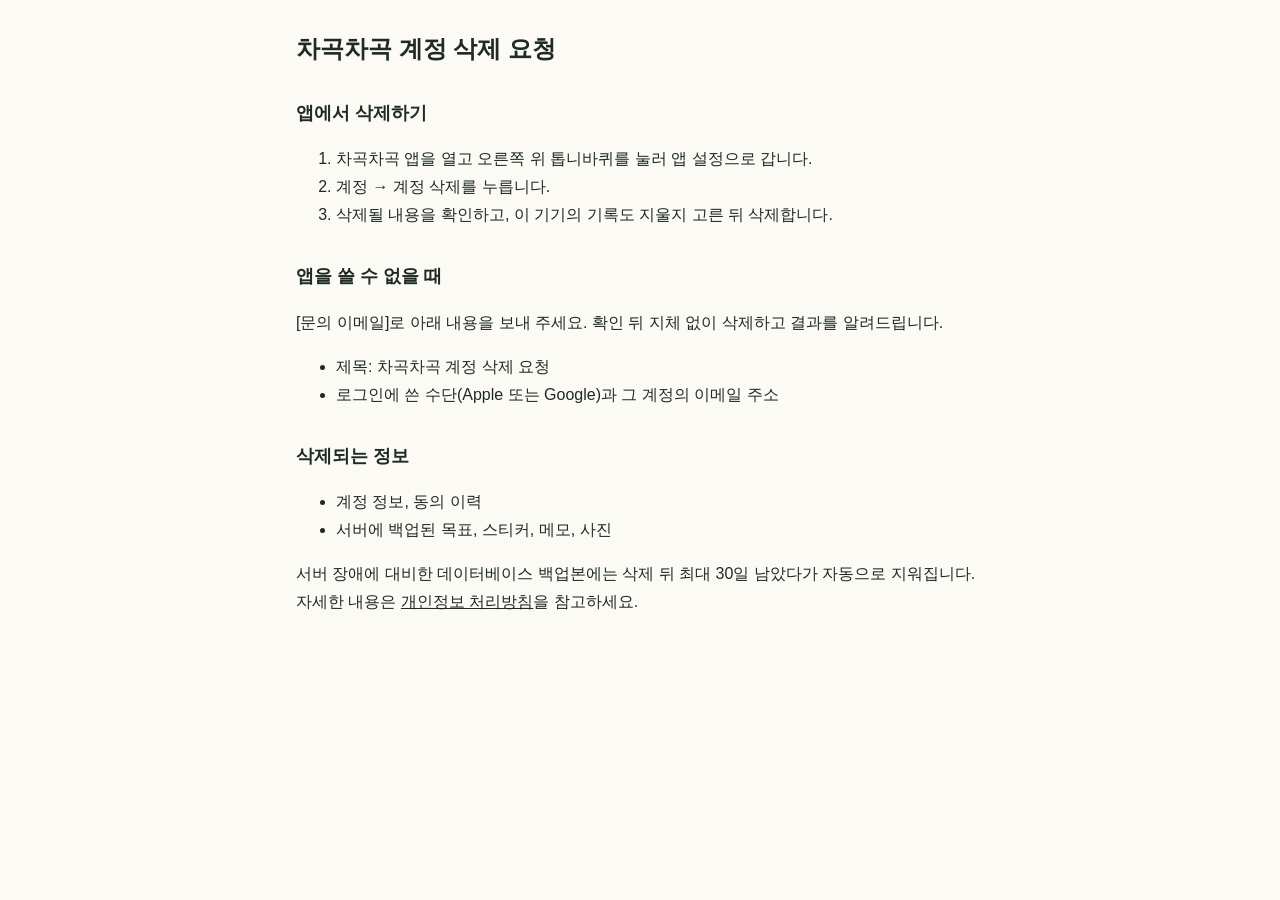
==== delete-account/index.html @ 57ab8ffa "docs: draft terms, privacy policy and account deletion pages Versioned pages with separate posted/ef" ====
<!doctype html>
<html lang="ko">
<head><meta charset="utf-8"><meta name="viewport" content="width=device-width, initial-scale=1"><title>차곡차곡 계정 삭제 요청</title><link rel="stylesheet" href="../assets/style.css"></head>
<body><main>
<h1>차곡차곡 계정 삭제 요청</h1>

<h2>앱에서 삭제하기</h2>
<ol>
  <li>차곡차곡 앱을 열고 오른쪽 위 톱니바퀴를 눌러 앱 설정으로 갑니다.</li>
  <li>계정 → 계정 삭제를 누릅니다.</li>
  <li>삭제될 내용을 확인하고, 이 기기의 기록도 지울지 고른 뒤 삭제합니다.</li>
</ol>

<h2>앱을 쓸 수 없을 때</h2>
<p>[문의 이메일]로 아래 내용을 보내 주세요. 확인 뒤 지체 없이 삭제하고 결과를 알려드립니다.</p>
<ul>
  <li>제목: 차곡차곡 계정 삭제 요청</li>
  <li>로그인에 쓴 수단(Apple 또는 Google)과 그 계정의 이메일 주소</li>
</ul>

<h2>삭제되는 정보</h2>
<ul>
  <li>계정 정보, 동의 이력</li>
  <li>서버에 백업된 목표, 스티커, 메모, 사진</li>
</ul>
<p>서버 장애에 대비한 데이터베이스 백업본에는 삭제 뒤 최대 30일 남았다가 자동으로 지워집니다. 자세한 내용은 <a href="../privacy/">개인정보 처리방침</a>을 참고하세요.</p>
</main></body>
</html>
---- assets/style.css ----
:root { --bg: #fbfaf5; --ink: #1f2a24; --muted: #5b6760; --line: #d9dccf; --accent: #e9a15f; }
* { box-sizing: border-box; }
body { margin: 0; background: var(--bg); color: var(--ink); font: 16px/1.75 -apple-system, BlinkMacSystemFont, "Apple SD Gothic Neo", "Noto Sans KR", sans-serif; }
main { max-width: 720px; margin: 0 auto; padding: 24px 16px 64px; }
h1 { font-size: 24px; line-height: 1.4; margin: 8px 0 4px; }
h2 { font-size: 18px; margin: 32px 0 8px; }
.meta { color: var(--muted); font-size: 14px; margin: 0 0 24px; }
.notice { border: 1px solid var(--accent); background: #fff4e8; padding: 12px 14px; border-radius: 8px; margin: 0 0 24px; }
table { border-collapse: collapse; width: 100%; font-size: 15px; }
th, td { border: 1px solid var(--line); padding: 8px; text-align: left; vertical-align: top; }
a { color: inherit; }
nav { font-size: 14px; margin-top: 40px; color: var(--muted); }
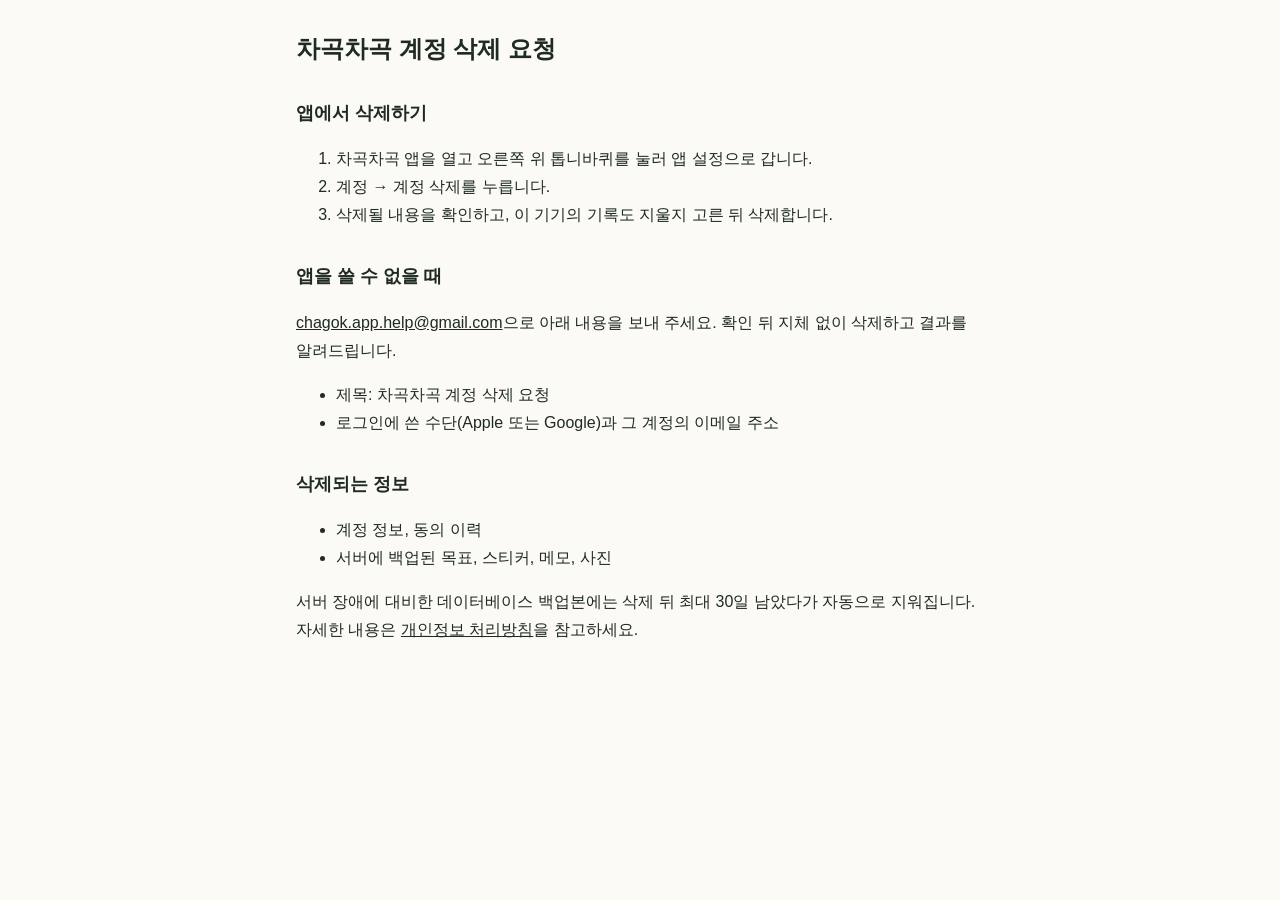
==== commit 8d2a535c: "docs: fill in the operator and contact email The app is published under NOVUM (sole proprietorship, " ====
--- a/delete-account/index.html
+++ b/delete-account/index.html
@@ -12,7 +12,7 @@
 </ol>
 
 <h2>앱을 쓸 수 없을 때</h2>
-<p>[문의 이메일]로 아래 내용을 보내 주세요. 확인 뒤 지체 없이 삭제하고 결과를 알려드립니다.</p>
+<p><a href="mailto:chagok.app.help@gmail.com">chagok.app.help@gmail.com</a>으로 아래 내용을 보내 주세요. 확인 뒤 지체 없이 삭제하고 결과를 알려드립니다.</p>
 <ul>
   <li>제목: 차곡차곡 계정 삭제 요청</li>
   <li>로그인에 쓴 수단(Apple 또는 Google)과 그 계정의 이메일 주소</li>
